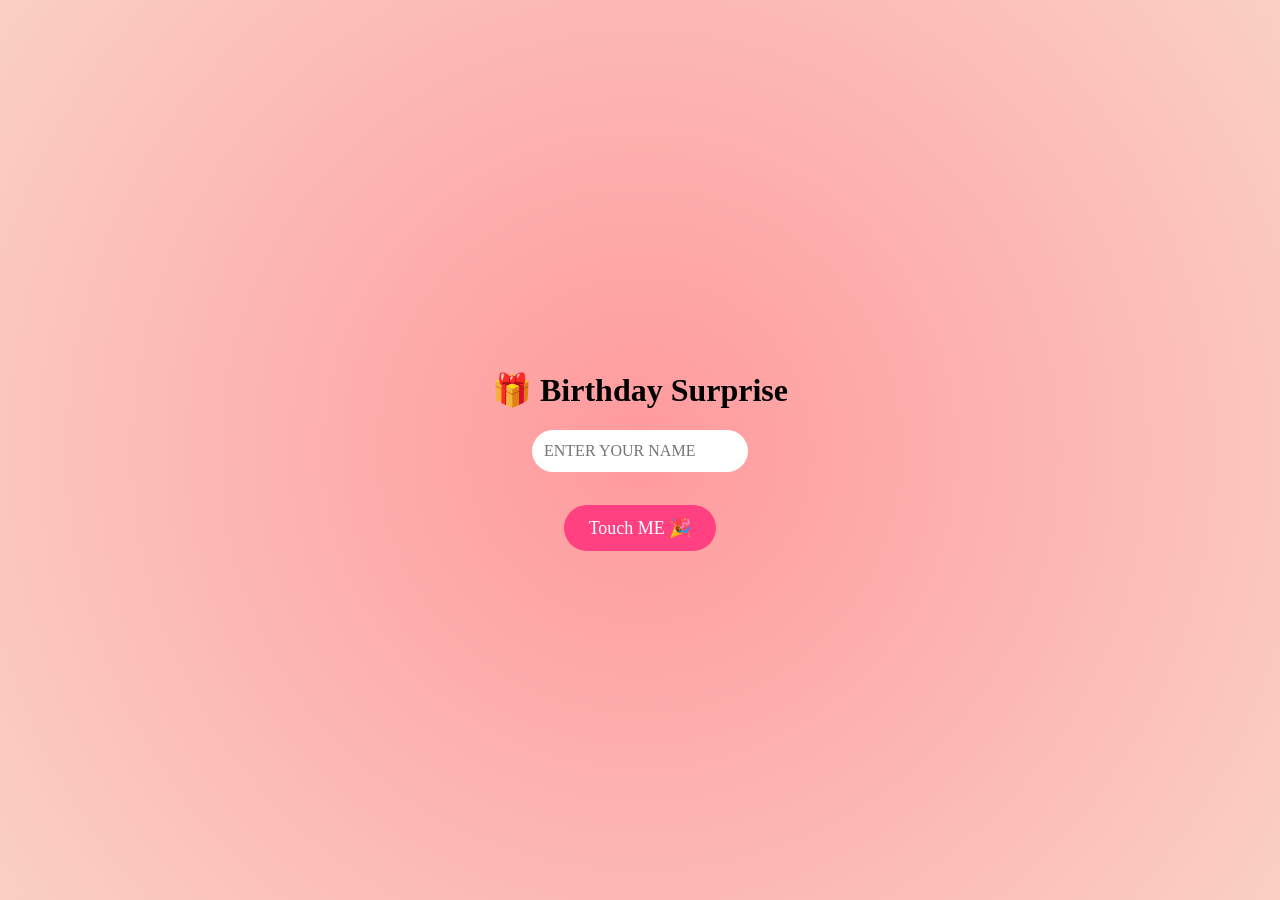
==== index.html @ 634e2b0f "Add files via upload first commit" ====
<!DOCTYPE html>
<html lang="en">
<head>
    <meta charset="UTF-8">
    <meta name="viewport" content="width=device-width, initial-scale=1.0">
    <link rel="stylesheet" href="style.css">
    <title>Birthday</title>
</head>
<body>

<div id="intro" class="screen">
    <h1>🎁 Birthday Surprise</h1>
    <input type="text" id="nameInput" placeholder="ENTER YOUR NAME"><br><br>
    <button onclick="startsuprise()">Touch ME 🎉</button>
</div>

<div id="countdown" class="screen hidden">
    <h1 id="count">3</h1>
</div>

<div id="main" class="hidden">
    <div class="card">
        <div class="card-inner">
            <div class="card-front">🎂 Click Me 🎂</div>

            <div class="card-back">
                <h2 id="wish"></h2>
                <p>May your day be filled with joy 💖</p>

                <div id="cake">
                    <img src="https://i.imgur.com/7yUvePI.png" alt="Cake">
                    <div class="flame" onclick="blowcandle()">🔥</div>
                    <button onclick="togglemusic()">🎵 Music</button>
                </div>
            </div>
        </div>
    </div>
</div>

<audio id="music"
src=""
loop></audio>
<canvas id="fireworks"></canvas>
<script src="script.js"></script>
</body>
</html>
---- style.css ----
*{
    box-sizing: border-box;
    font-family: 'Times New Roman', Times, serif;
}
body{
    margin: 0;
    height: 100vh;
    background: radial-gradient(circle, #ff9a9e, #fad0c4);
    display: flex;
    align-items: center;
    justify-content: center;
    overflow: hidden;
}
.screen{
    text-align: center;
}
.hidden{
    display: none;
}
input {
    padding: 12px;
    border-radius: 50px;
    border: none;
    font-size: 16px;
}
button{
    padding: 12px 25px;
    margin-top: 15px;   
    border-radius: 25px;
    border: none;
    background: #ff4081;
    color: white;
    font-size: 18px;
    cursor: pointer;
}
button:hover{
    transform: scale(1.1)
}
.card{
    width: 300px;
    height: 400px;
    perspective: 1000px;
}
.card-inner{
    width: 100%;
    height: 100%;
    transition: 1.1s;
    transform-style: preserve-3d;
}
.card:hover .card-inner{
    transform: rotateY(180deg);
}
.card-front , .card-back{
    position: absolute;
    width: 100%;
    height: 100%;
    display: flex;
    border-radius: 25px;
    justify-content: center;
    align-items: center;
    backface-visibility: hidden;
    box-shadow: 0 20px 40px rgba(0,0,0,0.3);
}
.card-front{
     background: #ff4081;
    color: white;
    font-size: 24px;
}
.card-back{
      background: white;
    transform: rotateY(180deg);
    flex-direction: column;
    padding: 20px;
}
.cake img {
    width: 150px;
}
.flame {
    font-size: 30px;
    cursor: pointer;
    animation: flicker 0.3s infinite alternate;
}

@keyframes flicker {
    from { transform: scale(1); }
    to { transform: scale(1.2); }
}

#fireworks{
    position: fixed;
    top: 0;
    left: 0;
    width: 100vw;
    height: 100vh;
    z-index: 0;
    pointer-events: none;
}
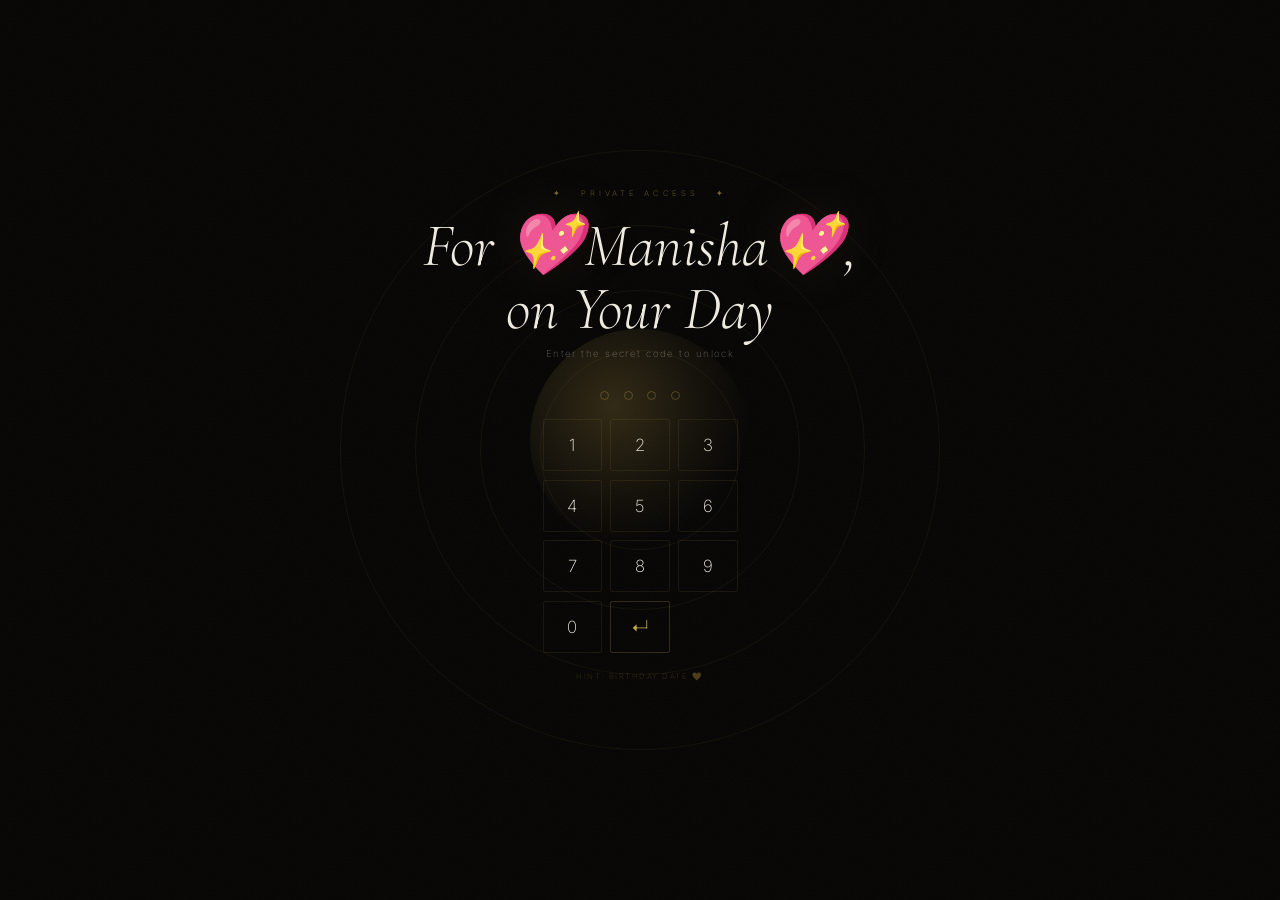
==== commit 366a10dd: "changes done" ====
--- a/index.html
+++ b/index.html
@@ -1,46 +1,1262 @@
-<!DOCTYPE html>
-<html lang="en">
-<head>
-    <meta charset="UTF-8">
-    <meta name="viewport" content="width=device-width, initial-scale=1.0">
-    <link rel="stylesheet" href="style.css">
-    <title>Birthday</title>
-</head>
-<body>
-
-<div id="intro" class="screen">
-    <h1>🎁 Birthday Surprise</h1>
-    <input type="text" id="nameInput" placeholder="ENTER YOUR NAME"><br><br>
-    <button onclick="startsuprise()">Touch ME 🎉</button>
-</div>
-
-<div id="countdown" class="screen hidden">
-    <h1 id="count">3</h1>
-</div>
-
-<div id="main" class="hidden">
-    <div class="card">
-        <div class="card-inner">
-            <div class="card-front">🎂 Click Me 🎂</div>
-
-            <div class="card-back">
-                <h2 id="wish"></h2>
-                <p>May your day be filled with joy 💖</p>
-
-                <div id="cake">
-                    <img src="https://i.imgur.com/7yUvePI.png" alt="Cake">
-                    <div class="flame" onclick="blowcandle()">🔥</div>
-                    <button onclick="togglemusic()">🎵 Music</button>
-                </div>
-            </div>
-        </div>
-    </div>
-</div>
-
-<audio id="music"
-src=""
-loop></audio>
-<canvas id="fireworks"></canvas>
-<script src="script.js"></script>
-</body>
-</html>
+<!DOCTYPE html>
+<html lang="en">
+<head>
+<meta charset="UTF-8"/>
+<meta name="viewport" content="width=device-width,initial-scale=1.0,maximum-scale=1.0,user-scalable=no"/>
+<title>For 💖Manisha💖 💛</title>
+<link href="https://fonts.googleapis.com/css2?family=Cormorant+Garamond:ital,wght@0,300;0,400;1,300;1,400&family=Inter:wght@100;200;300;400&display=swap" rel="stylesheet"/>
+<style>
+*{margin:0;padding:0;box-sizing:border-box;-webkit-tap-highlight-color:transparent;}
+:root{
+  --bg:#06050400;
+  --g:#c8a84b;
+  --gl:#e6d09a;
+  --w:#f0ebe0;
+  --dim:rgba(240,235,224,0.38);
+  --ease:cubic-bezier(0.76,0,0.24,1);
+}
+html,body{width:100%;height:100%;overflow:hidden;background:#06050400;}
+body{
+  background:radial-gradient(ellipse at 50% 0%,#1a1205 0%,#050403 60%);
+  color:var(--w);font-family:'Inter',sans-serif;font-weight:200;
+  -webkit-font-smoothing:antialiased;
+}
+
+/* GRAIN */
+#grain{position:fixed;inset:0;z-index:9000;pointer-events:none;opacity:0.04;
+  background-image:url("data:image/svg+xml,%3Csvg xmlns='http://www.w3.org/2000/svg' width='200' height='200'%3E%3Cfilter id='n'%3E%3CfeTurbulence type='fractalNoise' baseFrequency='0.85' numOctaves='4'/%3E%3C/filter%3E%3Crect width='200' height='200' filter='url(%23n)'/%3E%3C/svg%3E");
+  animation:gr .5s steps(2) infinite;}
+@keyframes gr{0%{transform:translate(0,0)}50%{transform:translate(-2px,2px)}100%{transform:translate(2px,-2px)}}
+
+/* WIPE TRANSITION */
+#wipe{
+  position:fixed;inset:0;z-index:8000;background:#050403;pointer-events:none;
+  clip-path:polygon(0 100%,100% 100%,100% 100%,0 100%);
+  transition:clip-path .6s var(--ease);
+}
+#wipe.in{clip-path:polygon(0 0,100% 0,100% 100%,0 100%);}
+#wipe.out{clip-path:polygon(0 0,100% 0,100% 0%,0 0%);transition:clip-path .55s .05s var(--ease);}
+
+/* PASSWORD GATE */
+#gate{
+  position:fixed;inset:0;z-index:7000;
+  display:flex;flex-direction:column;align-items:center;justify-content:center;
+  background:#050403;overflow:hidden;
+  transition:opacity .9s var(--ease);
+}
+#gate.exit{opacity:0;transform:scale(1.04);pointer-events:none;transition:opacity .9s var(--ease),transform .9s var(--ease);}
+
+/* Gate rings */
+.grings{position:absolute;inset:0;pointer-events:none;}
+.gr-r{
+  position:absolute;border-radius:50%;
+  border:1px solid rgba(200,168,75,0.07);
+  top:50%;left:50%;transform:translate(-50%,-50%);
+  animation:grPulse 6s ease-in-out infinite;
+}
+.gr-r:nth-child(1){width:200px;height:200px;animation-delay:0s;}
+.gr-r:nth-child(2){width:320px;height:320px;animation-delay:1.2s;}
+.gr-r:nth-child(3){width:450px;height:450px;animation-delay:2.4s;}
+.gr-r:nth-child(4){width:600px;height:600px;animation-delay:3.6s;}
+@keyframes grPulse{0%,100%{opacity:0.04;}50%{opacity:0.15;}}
+
+/* Gate orb */
+.gorb{
+  position:absolute;width:220px;height:220px;border-radius:50%;
+  background:radial-gradient(circle at 38% 35%,rgba(200,168,75,0.22) 0%,rgba(200,168,75,0.05) 50%,transparent 70%);
+  top:50%;left:50%;transform:translate(-50%,-55%);
+  animation:orbFloat 5s ease-in-out infinite;
+}
+@keyframes orbFloat{0%,100%{transform:translate(-50%,-55%);}50%{transform:translate(-50%,-50%);}}
+
+.gate-content{position:relative;z-index:1;display:flex;flex-direction:column;align-items:center;gap:0;padding:0 2rem;}
+.g-eyebrow{font-size:0.48rem;letter-spacing:0.5em;text-transform:uppercase;color:var(--g);opacity:0.6;margin-bottom:1rem;}
+.g-title{
+  font-family:'Cormorant Garamond',serif;
+  font-size:clamp(2.2rem,11vw,3.8rem);font-weight:300;font-style:italic;
+  text-align:center;line-height:1.05;margin-bottom:0.4rem;
+  text-shadow:0 0 60px rgba(200,168,75,0.1);
+}
+.g-sub{font-size:0.6rem;letter-spacing:0.15em;color:var(--dim);margin-bottom:2rem;text-align:center;}
+
+/* PIN */
+.pin-ui{display:flex;flex-direction:column;align-items:center;gap:1.2rem;}
+.pdots{display:flex;gap:0.9rem;}
+.pd{width:9px;height:9px;border-radius:50%;border:1px solid rgba(200,168,75,0.3);background:transparent;transition:all .3s;}
+.pd.f{background:var(--g);transform:scale(1.3);box-shadow:0 0 8px rgba(200,168,75,0.45);}
+.pad{display:grid;grid-template-columns:repeat(3,1fr);gap:0.55rem;width:195px;}
+.pk{
+  height:52px;border:1px solid rgba(200,168,75,0.1);background:transparent;
+  color:var(--w);font-family:'Inter',sans-serif;font-size:1.05rem;font-weight:200;
+  cursor:pointer;transition:all .22s;position:relative;overflow:hidden;border-radius:2px;
+  -webkit-tap-highlight-color:transparent;
+}
+.pk::after{content:'';position:absolute;inset:0;background:rgba(200,168,75,0.06);opacity:0;transition:opacity .22s;}
+.pk:active::after{opacity:1;}
+.pk:active{transform:scale(0.93);border-color:rgba(200,168,75,0.3);}
+.pk.sp{font-size:0.52rem;letter-spacing:0.1em;color:var(--dim);}
+.pk.en{color:var(--g);border-color:rgba(200,168,75,0.22);font-size:1.2rem;}
+.p-hint{font-size:0.48rem;letter-spacing:0.2em;color:rgba(200,168,75,0.28);text-transform:uppercase;}
+.p-err{font-size:0.58rem;color:#e07070;letter-spacing:0.06em;opacity:0;transition:opacity .3s;min-height:1em;}
+.p-err.on{opacity:1;}
+@keyframes shakeDots{0%,100%{transform:translateX(0);}20%,60%{transform:translateX(-6px);}40%,80%{transform:translateX(6px);}}
+.pdots.shake{animation:shakeDots .45s;}
+
+/* MAIN SITE */
+#site{
+  position:fixed;inset:0;opacity:0;pointer-events:none;
+  transition:opacity 1.2s .3s var(--ease);
+}
+#site.show{opacity:1;pointer-events:all;}
+
+/* TOP NAV */
+#tnav{
+  position:fixed;top:0;left:0;right:0;z-index:500;
+  display:flex;justify-content:space-between;align-items:center;
+  padding:1rem 1.4rem;
+  background:linear-gradient(to bottom,rgba(5,4,3,0.95),transparent);
+}
+.tlogo{font-family:'Cormorant Garamond',serif;font-size:0.95rem;font-style:italic;color:var(--g);letter-spacing:0.06em;}
+.tmenu{display:flex;gap:1.2rem;}
+.tmenu button{
+  background:none;border:none;color:rgba(240,235,224,0.35);
+  font-family:'Inter',sans-serif;font-size:0.48rem;
+  letter-spacing:0.2em;text-transform:uppercase;cursor:pointer;
+  transition:color .3s;padding:0.2rem 0;
+  -webkit-tap-highlight-color:transparent;
+}
+.tmenu button.on{color:var(--g);}
+
+/* BOTTOM NAV dots */
+#bnav{
+  position:fixed;bottom:1.4rem;left:50%;transform:translateX(-50%);
+  display:flex;gap:0.5rem;z-index:500;
+  background:rgba(5,4,3,0.5);padding:0.5rem 0.8rem;border-radius:20px;
+  border:1px solid rgba(200,168,75,0.1);backdrop-filter:blur(8px);
+}
+.bd{width:6px;height:6px;border-radius:50%;background:rgba(200,168,75,0.2);transition:all .4s;cursor:pointer;}
+.bd.on{background:var(--g);transform:scale(1.4);}
+
+/* REEL */
+#reel{position:fixed;inset:0;transition:transform 1.05s var(--ease);will-change:transform;}
+.pg{position:absolute;left:0;right:0;height:100vh;display:flex;flex-direction:column;align-items:center;justify-content:center;overflow:hidden;}
+
+/* REVEAL SYSTEM */
+.up{opacity:0;transform:translateY(35px);transition:opacity .85s var(--ease),transform .85s var(--ease);}
+.up.d1{transition-delay:.08s;}.up.d2{transition-delay:.18s;}.up.d3{transition-delay:.3s;}
+.up.d4{transition-delay:.44s;}.up.d5{transition-delay:.58s;}
+.pg.alive .up{opacity:1;transform:translateY(0);}
+.sc{opacity:0;transform:scale(0.94);transition:opacity .9s var(--ease),transform .9s var(--ease);}
+.pg.alive .sc{opacity:1;transform:scale(1);}
+.lg{width:0;height:1px;background:linear-gradient(to right,transparent,var(--g),transparent);transition:width 1s .35s var(--ease);}
+.pg.alive .lg{width:55px;}
+
+/* shared labels */
+.slb{font-size:0.46rem;letter-spacing:0.44em;text-transform:uppercase;color:var(--g);opacity:0.55;margin-bottom:0.5rem;text-align:center;}
+.stl{font-family:'Cormorant Garamond',serif;font-size:clamp(1.8rem,7vw,2.6rem);font-weight:300;font-style:italic;text-align:center;margin-bottom:0.6rem;}
+
+/* PAGE COUNTER */
+#pctr{position:fixed;bottom:3.5rem;right:1.2rem;font-family:'Cormorant Garamond',serif;font-size:0.75rem;font-style:italic;color:rgba(200,168,75,0.25);z-index:500;}
+
+/* ═══════ PAGE 0 — HERO ═══════ */
+#pg0{
+  background:transparent;
+  text-align:center;padding:5rem 1.5rem 5rem;
+}
+/* Spinning rings on hero */
+.hrings{position:absolute;inset:0;pointer-events:none;}
+.hr{position:absolute;border-radius:50%;border:1px solid rgba(200,168,75,0.06);top:50%;left:50%;transform:translate(-50%,-50%);animation:hrSpin linear infinite;}
+.hr:nth-child(1){width:55vw;height:55vw;animation-duration:20s;}
+.hr:nth-child(2){width:80vw;height:80vw;animation-duration:32s;animation-direction:reverse;}
+.hr:nth-child(3){width:108vw;height:108vw;animation-duration:45s;}
+.hr:nth-child(4){width:140vw;height:140vw;animation-duration:60s;animation-direction:reverse;}
+@keyframes hrSpin{from{transform:translate(-50%,-50%) rotate(0deg);}to{transform:translate(-50%,-50%) rotate(360deg);}}
+
+/* floating gold sparks */
+.sp{position:absolute;border-radius:50%;background:var(--g);pointer-events:none;opacity:0;animation:spF linear infinite;}
+@keyframes spF{0%{opacity:0;transform:translate(0,0) scale(0);}10%{opacity:.7;}85%{opacity:.25;}100%{opacity:0;transform:translate(var(--tx),calc(-55vh)) scale(.2);}}
+
+.h-eye{font-size:0.48rem;letter-spacing:0.52em;text-transform:uppercase;color:var(--g);opacity:0.6;position:relative;z-index:1;}
+.h-main{
+  font-family:'Cormorant Garamond',serif;
+  font-size:clamp(3.5rem,16vw,6rem);
+  font-weight:300;font-style:italic;color:var(--w);
+  line-height:0.95;position:relative;z-index:1;
+  text-shadow:0 0 100px rgba(200,168,75,0.12);
+  letter-spacing:-0.01em;
+}
+.h-main em{color:var(--g);}
+.h-yr{font-size:0.62rem;font-weight:100;letter-spacing:0.4em;color:var(--dim);margin-top:0.5rem;position:relative;z-index:1;}
+.h-div{margin:1.2rem auto;position:relative;z-index:1;}
+.h-desc{max-width:300px;font-size:0.76rem;line-height:2;color:rgba(240,235,224,0.45);position:relative;z-index:1;}
+.h-cta{
+  margin-top:1.8rem;display:inline-flex;align-items:center;gap:0.7rem;
+  border:1px solid rgba(200,168,75,0.35);padding:0.75rem 1.8rem;
+  font-size:0.5rem;letter-spacing:0.26em;text-transform:uppercase;
+  color:var(--g);cursor:pointer;background:transparent;font-family:'Inter',sans-serif;
+  transition:all .4s;position:relative;z-index:1;overflow:hidden;border-radius:1px;
+}
+.h-cta::before{content:'';position:absolute;inset:0;background:var(--g);transform:translateX(-101%);transition:transform .4s var(--ease);z-index:0;}
+.h-cta:active::before{transform:translateX(0);}
+.h-cta:active{color:#050403;}
+.h-cta span,.h-cta .arr{position:relative;z-index:1;}
+/* Scroll cue */
+.scue{position:absolute;bottom:4.5rem;left:50%;transform:translateX(-50%);display:flex;flex-direction:column;align-items:center;gap:.3rem;opacity:0;animation:fIn 1s 2.5s forwards;}
+@keyframes fIn{to{opacity:1;}}
+.sl{width:1px;height:42px;overflow:hidden;position:relative;}
+.sl::after{content:'';position:absolute;inset:0;background:linear-gradient(to bottom,transparent,var(--g),transparent);animation:sd 1.8s ease-in-out infinite;}
+@keyframes sd{0%{transform:translateY(-100%);}100%{transform:translateY(100%);}}
+.st{font-size:0.42rem;letter-spacing:0.26em;text-transform:uppercase;color:rgba(200,168,75,0.35);}
+
+/* ═══════ PAGE 1 — GALLERY ═══════ */
+#pg1{padding:5rem 1rem 5rem;background:radial-gradient(ellipse at 50% 100%,#120d06 0%,#060403 70%);}
+.gal-wrap{width:100%;}
+
+/* CINEMATIC PHOTO STRIP */
+.film-strip{
+  position:relative;overflow:hidden;width:100%;height:220px;margin-bottom:.8rem;
+}
+.film-track{
+  display:flex;gap:8px;height:100%;
+  animation:filmSlide 18s linear infinite;
+  width:max-content;
+}
+.film-track:hover{animation-play-state:paused;}
+@keyframes filmSlide{0%{transform:translateX(0);}100%{transform:translateX(-50%);}};
+
+.fphoto{
+  flex-shrink:0;width:150px;height:100%;position:relative;overflow:hidden;
+  border:1px solid rgba(200,168,75,0.12);
+  background:linear-gradient(135deg,#1a1209,#241a0c);
+}
+.fphoto-inner{width:100%;height:100%;display:flex;flex-direction:column;align-items:center;justify-content:center;gap:0.4rem;}
+.fpi{font-size:1.4rem;opacity:0.15;}
+.fpl{font-size:0.38rem;letter-spacing:0.2em;text-transform:uppercase;color:var(--gl);opacity:0.18;}
+.fphoto img{width:100%;height:100%;object-fit:cover;position:absolute;inset:0;}
+
+/* shimmer on photos */
+.fphoto::before{
+  content:'';position:absolute;inset:0;
+  background:linear-gradient(105deg,transparent 40%,rgba(200,168,75,0.08) 50%,transparent 60%);
+  animation:shimmer 3s ease-in-out infinite;z-index:1;pointer-events:none;
+}
+@keyframes shimmer{0%,100%{opacity:0;transform:translateX(-100%);}50%{opacity:1;transform:translateX(100%);}}
+
+/* Golden frame photos grid */
+.gal-grid{display:grid;grid-template-columns:repeat(3,1fr);gap:5px;}
+.gc{position:relative;overflow:hidden;aspect-ratio:1;
+  background:linear-gradient(135deg,#161008,#201708);
+  border:1px solid rgba(200,168,75,0.1);
+}
+.gc::after{
+  content:'';position:absolute;inset:0;
+  background:linear-gradient(135deg,rgba(200,168,75,0.05),transparent,rgba(200,168,75,0.05));
+  animation:gcGlow 4s ease-in-out infinite;
+}
+@keyframes gcGlow{0%,100%{opacity:0;}50%{opacity:1;}}
+.gc-in{width:100%;height:100%;display:flex;flex-direction:column;align-items:center;justify-content:center;gap:.3rem;transition:transform .6s var(--ease);}
+.gc:active .gc-in{transform:scale(1.06);}
+.gc img{width:100%;height:100%;object-fit:cover;position:absolute;inset:0;transition:transform .6s var(--ease);}
+.gc:active img{transform:scale(1.07);}
+.gc-ico{font-size:1.2rem;opacity:0.15;}
+.gc-lb{font-size:0.36rem;letter-spacing:.2em;text-transform:uppercase;color:var(--gl);opacity:.18;}
+/* featured slot */
+.gc:first-child{grid-column:span 2;aspect-ratio:2/1;}
+/* corner accents */
+.gc::before{
+  content:'';position:absolute;inset:0;pointer-events:none;z-index:2;
+  background:
+    linear-gradient(to right,rgba(200,168,75,0.35) 1px,transparent 1px) 0 0/10px 10px no-repeat,
+    linear-gradient(to bottom,rgba(200,168,75,0.35) 1px,transparent 1px) 0 0/10px 10px no-repeat,
+    linear-gradient(to left,rgba(200,168,75,0.35) 1px,transparent 1px) 100% 100%/10px 10px no-repeat,
+    linear-gradient(to top,rgba(200,168,75,0.35) 1px,transparent 1px) 100% 100%/10px 10px no-repeat;
+}
+
+/* photo lightbox */
+#lb{position:fixed;inset:0;z-index:6500;background:rgba(5,4,3,0.96);display:none;
+  align-items:center;justify-content:center;flex-direction:column;gap:1rem;
+  animation:lbIn .4s ease;}
+@keyframes lbIn{from{opacity:0;}to{opacity:1;}}
+#lb.open{display:flex;}
+#lb-img{max-width:90vw;max-height:70vh;object-fit:contain;border:1px solid rgba(200,168,75,0.2);}
+#lb-close{position:absolute;top:1.2rem;right:1.5rem;font-size:1.5rem;color:var(--g);cursor:pointer;background:none;border:none;}
+
+/* ═══════ PAGE 2 — VIDEO ═══════ */
+#pg2{padding:5rem 1.2rem 5rem;background:radial-gradient(ellipse at 50% 40%,#1c1208 0%,#060403 65%);}
+.v-wrap{width:100%;}
+.v-frame{border:1px solid rgba(200,168,75,0.15);position:relative;overflow:hidden;}
+
+/* animated border on video */
+.v-frame::before,.v-frame::after{
+  content:'';position:absolute;z-index:2;pointer-events:none;
+}
+.v-frame::before{
+  top:0;left:0;right:0;bottom:0;
+  background:linear-gradient(90deg,transparent,rgba(200,168,75,0.08),transparent);
+  animation:vScan 3s ease-in-out infinite;
+}
+@keyframes vScan{0%,100%{transform:translateX(-100%);}50%{transform:translateX(100%);}}
+
+/* headphone gate */
+#hpg{
+  aspect-ratio:16/9;display:flex;flex-direction:column;
+  align-items:center;justify-content:center;gap:.75rem;
+  background:linear-gradient(135deg,#110e08,#181508);
+  padding:1.5rem;text-align:center;
+}
+.hp-ico{font-size:2.5rem;animation:hpSwing 2.5s ease-in-out infinite;}
+@keyframes hpSwing{0%,100%{transform:rotate(-10deg) scale(1);}50%{transform:rotate(10deg) scale(1.1);}}
+.hp-t{font-family:'Cormorant Garamond',serif;font-size:1.25rem;font-style:italic;color:var(--gl);}
+.hp-s{font-size:0.58rem;letter-spacing:.07em;line-height:1.85;color:rgba(240,235,224,0.3);max-width:240px;}
+.hp-btn{
+  padding:.6rem 1.6rem;border:1px solid var(--g);background:transparent;
+  color:var(--g);font-family:'Inter',sans-serif;
+  font-size:.5rem;letter-spacing:.22em;text-transform:uppercase;
+  cursor:pointer;transition:all .35s;position:relative;overflow:hidden;
+}
+.hp-btn::before{content:'';position:absolute;inset:0;background:var(--g);transform:translateX(-101%);transition:transform .35s var(--ease);z-index:0;}
+.hp-btn:active::before{transform:translateX(0);}
+.hp-btn:active{color:#050403;}
+.hp-btn span{position:relative;z-index:1;}
+#hpst{font-size:.52rem;letter-spacing:.1em;min-height:1.1em;transition:color .4s;}
+#hpst.ok{color:#82d082;}#hpst.fail{color:#e07070;}#hpst.chk{color:rgba(200,168,75,.5);}
+
+/* video player */
+#vara{aspect-ratio:16/9;display:none;flex-direction:column;align-items:center;justify-content:center;gap:.85rem;background:linear-gradient(135deg,#110e08,#181508);}
+.porb{
+  width:68px;height:68px;border-radius:50%;
+  border:1px solid rgba(200,168,75,.45);
+  display:flex;align-items:center;justify-content:center;
+  cursor:pointer;background:rgba(200,168,75,.06);
+  position:relative;transition:all .4s;
+}
+.porb::before,.porb::after{content:'';position:absolute;inset:0;border-radius:50%;border:1px solid rgba(200,168,75,.2);}
+.porb::before{animation:pr1 2s ease-out infinite;}
+.porb::after{animation:pr2 2s ease-out infinite .6s;}
+@keyframes pr1{0%{transform:scale(1);opacity:.6;}100%{transform:scale(1.7);opacity:0;}}
+@keyframes pr2{0%{transform:scale(1);opacity:.4;}100%{transform:scale(2.2);opacity:0;}}
+.porb:active{background:rgba(200,168,75,.18);transform:scale(1.08);}
+.porb svg{fill:var(--g);margin-left:4px;}
+.v-note{font-size:.46rem;letter-spacing:.2em;text-transform:uppercase;color:rgba(200,168,75,.28);}
+#vreal{width:100%;aspect-ratio:16/9;display:none;border:none;background:#000;}
+.vcap{padding:.9rem;text-align:center;font-family:'Cormorant Garamond',serif;font-size:.88rem;color:var(--gl);opacity:.4;font-style:italic;}
+
+
+
+/* ═══════ PAGE 3 — PHOTOS FULL ═══════ */
+#pg3{padding:5rem 1rem 5rem;background:radial-gradient(ellipse at 50% 50%,#0e0a04 0%,#050403 70%);}
+
+/* PARALLAX FLOATING PHOTOS */
+.float-photos{position:relative;width:100%;height:260px;overflow:hidden;}
+.fp{
+  position:absolute;
+  background:linear-gradient(135deg,#1a1209,#221809);
+  border:1px solid rgba(200,168,75,0.12);
+  overflow:hidden;
+  transition:transform .1s linear;
+}
+.fp img{width:100%;height:100%;object-fit:cover;}
+.fp-ph{width:100%;height:100%;display:flex;align-items:center;justify-content:center;flex-direction:column;gap:.3rem;}
+.fp-ph span{font-size:1.2rem;opacity:.12;}
+.fp-ph p{font-size:.36rem;letter-spacing:.2em;text-transform:uppercase;color:var(--gl);opacity:.15;}
+
+/* 3D tilt cards */
+.photo-3d-grid{display:grid;grid-template-columns:1fr 1fr;gap:8px;margin-top:.8rem;}
+.p3d{
+  aspect-ratio:3/4;position:relative;overflow:hidden;
+  border:1px solid rgba(200,168,75,0.12);
+  background:linear-gradient(135deg,#1a1209,#221809);
+  transform-style:preserve-3d;transition:transform .15s ease;
+  cursor:pointer;
+}
+.p3d-in{width:100%;height:100%;display:flex;align-items:center;justify-content:center;flex-direction:column;gap:.3rem;}
+.p3d-ico{font-size:1.4rem;opacity:.14;}
+.p3d-lb{font-size:.36rem;letter-spacing:.2em;text-transform:uppercase;color:var(--gl);opacity:.15;}
+.p3d img{width:100%;height:100%;object-fit:cover;position:absolute;inset:0;}
+/* shimmer */
+.p3d::after{content:'';position:absolute;inset:0;background:linear-gradient(110deg,transparent 40%,rgba(200,168,75,0.1) 50%,transparent 60%);transform:translateX(-100%);transition:transform 0s;}
+.p3d:active::after{transform:translateX(100%);transition:transform .6s ease;}
+/* golden corner pins */
+.p3d::before{
+  content:'';position:absolute;inset:0;z-index:2;pointer-events:none;
+  background:
+    linear-gradient(to right,rgba(200,168,75,.4) 1px,transparent 1px) 0 0/8px 8px no-repeat,
+    linear-gradient(to bottom,rgba(200,168,75,.4) 1px,transparent 1px) 0 0/8px 8px no-repeat,
+    linear-gradient(to left,rgba(200,168,75,.4) 1px,transparent 1px) 100% 100%/8px 8px no-repeat,
+    linear-gradient(to top,rgba(200,168,75,.4) 1px,transparent 1px) 100% 100%/8px 8px no-repeat;
+}
+
+
+/* ═══════ PAGE 4 — MESSAGE ═══════ */
+#pg4{padding:5rem 1.4rem 5rem;background:radial-gradient(ellipse at 30% 50%,#180a12 0%,#050403 65%);}
+.msg-q{
+  font-family:'Cormorant Garamond',serif;
+  font-size:clamp(1.3rem,6.5vw,1.9rem);font-weight:300;font-style:italic;
+  color:var(--w);line-height:1.7;margin-bottom:1.5rem;
+  border-left:1px solid rgba(200,168,75,.3);padding-left:1rem;
+}
+.msg-q em{color:var(--g);}
+.msg-cards{display:flex;flex-direction:column;gap:.65rem;}
+.mc{
+  border:1px solid rgba(200,168,75,0.1);padding:1.1rem 1.2rem;
+  background:rgba(200,168,75,0.02);
+  position:relative;overflow:hidden;
+  transition:border-color .3s;
+}
+/* animated left accent */
+.mc::before{content:'';position:absolute;left:0;top:0;bottom:0;width:2px;background:linear-gradient(to bottom,transparent,var(--g),transparent);animation:mcAccent 3s ease-in-out infinite;}
+@keyframes mcAccent{0%,100%{opacity:.2;}50%{opacity:.8;}}
+.mc:nth-child(2)::before{animation-delay:.8s;}
+.mc:nth-child(3)::before{animation-delay:1.6s;}
+.mc:active{border-color:rgba(200,168,75,.3);}
+.mc-lbl{font-size:.42rem;letter-spacing:.26em;text-transform:uppercase;color:var(--g);opacity:.45;margin-bottom:.45rem;}
+.mc-txt{font-family:'Cormorant Garamond',serif;font-size:.9rem;font-style:italic;line-height:1.85;color:rgba(240,235,224,.66);}
+
+/* ═══════ PAGE 5 — WISHES ═══════ */
+#pg5{padding:5rem 1.2rem 5rem;background:#050403;}
+.w-cards{display:flex;flex-direction:column;gap:1px;background:rgba(200,168,75,.06);margin-bottom:.8rem;}
+.wc{padding:1.2rem;background:#050403;position:relative;transition:background .4s;}
+.wc:active{background:rgba(200,168,75,.02);}
+.wc::before{content:'\201C';position:absolute;top:.5rem;left:.8rem;font-family:'Cormorant Garamond',serif;font-size:3rem;color:var(--g);opacity:.07;line-height:1;}
+.wc-txt{font-family:'Cormorant Garamond',serif;font-size:.88rem;line-height:1.9;color:rgba(240,235,224,.7);font-style:italic;margin-bottom:.6rem;}
+.wc-auth{font-size:.44rem;letter-spacing:.2em;text-transform:uppercase;color:var(--g);opacity:.46;}
+.wf{display:flex;flex-direction:column;gap:.55rem;}
+.wf-row{display:flex;gap:.5rem;}
+.wfi{
+  background:transparent;border:none;border-bottom:1px solid rgba(200,168,75,.18);
+  color:var(--w);font-family:'Inter',sans-serif;font-size:.72rem;font-weight:200;
+  padding:.6rem 0;outline:none;transition:border-color .35s;width:100%;letter-spacing:.04em;
+}
+.wfi::placeholder{color:rgba(200,168,75,.22);font-size:.62rem;letter-spacing:.1em;text-transform:uppercase;}
+.wfi:focus{border-bottom-color:var(--g);}
+.ws{
+  padding:.6rem 1.4rem;border:1px solid rgba(200,168,75,.28);background:transparent;
+  color:var(--g);font-family:'Inter',sans-serif;font-size:.48rem;letter-spacing:.22em;text-transform:uppercase;
+  cursor:pointer;transition:all .35s;position:relative;overflow:hidden;white-space:nowrap;
+  margin-top:.3rem;border-radius:1px;
+}
+.ws::before{content:'';position:absolute;inset:0;background:var(--g);transform:translateX(-101%);transition:transform .35s var(--ease);z-index:0;}
+.ws:active::before{transform:translateX(0);}
+.ws:active{color:#050403;}
+.ws span{position:relative;z-index:1;}
+#lwishes{display:flex;flex-direction:column;gap:0;margin-top:.6rem;}
+.lw{border-bottom:1px solid rgba(200,168,75,.06);padding:.65rem 0;animation:lwIn .5s var(--ease);}
+@keyframes lwIn{from{opacity:0;transform:translateY(-8px);}to{opacity:1;transform:translateY(0);}}
+.lwa{font-size:.42rem;letter-spacing:.16em;text-transform:uppercase;color:var(--g);opacity:.42;margin-bottom:.25rem;}
+.lwt{font-family:'Cormorant Garamond',serif;font-size:.85rem;font-style:italic;color:rgba(240,235,224,.6);line-height:1.7;}
+
+/* ── EARPHONE TOAST ── */
+.etoast{
+  position:fixed;bottom:5rem;left:50%;transform:translate(-50%,10px);
+  background:rgba(10,8,5,0.92);border:1px solid rgba(200,168,75,0.2);
+  padding:.55rem 1.2rem;font-size:.52rem;letter-spacing:.12em;
+  color:var(--gl);border-radius:20px;z-index:5000;
+  opacity:0;transition:opacity .4s,transform .4s;
+  pointer-events:none;white-space:nowrap;
+}
+.etoast.ok{border-color:rgba(130,208,130,0.3);color:#82d082;}
+.etoast.warn{border-color:rgba(224,112,112,0.3);color:#e07070;}
+/* music note float */
+.mnote{
+  position:fixed;pointer-events:none;z-index:4000;
+  font-size:1rem;opacity:0;
+  animation:mnFloat 3s ease-out forwards;
+}
+@keyframes mnFloat{
+  0%{opacity:0;transform:translateY(0) scale(.8);}
+  15%{opacity:.7;}
+  100%{opacity:0;transform:translateY(-80px) scale(1.1);}
+}
+
+/* ── MUSIC VISUALIZER BARS ── */
+.mbar{
+  display:inline-block;width:5px;border-radius:3px;
+  background:linear-gradient(to top,var(--g),var(--gl));
+  animation:mbarDance 0.8s ease-in-out infinite alternate;
+}
+.mbar:nth-child(1){height:12px;animation-delay:0s;}
+.mbar:nth-child(2){height:22px;animation-delay:0.1s;}
+.mbar:nth-child(3){height:30px;animation-delay:0.2s;}
+.mbar:nth-child(4){height:18px;animation-delay:0.3s;}
+.mbar:nth-child(5){height:28px;animation-delay:0.15s;}
+.mbar:nth-child(6){height:14px;animation-delay:0.25s;}
+.mbar:nth-child(7){height:24px;animation-delay:0.05s;}
+.mbar:nth-child(8){height:20px;animation-delay:0.35s;}
+@keyframes mbarDance{
+  from{transform:scaleY(0.35);opacity:0.5;}
+  to{transform:scaleY(1);opacity:1;}
+}
+
+/* ── IMAGE HOVER / CLICK ANIMATIONS ── */
+/* Film strip photos */
+.fphoto{
+  transition:transform .35s cubic-bezier(0.34,1.56,0.64,1), box-shadow .35s ease, filter .35s ease;
+  cursor:pointer;
+}
+.fphoto:hover{
+  transform:scale(1.07) translateY(-5px);
+  box-shadow:0 12px 40px rgba(200,168,75,0.25);
+  filter:brightness(1.08);
+  z-index:10;
+  position:relative;
+}
+.fphoto:active{
+  transform:scale(0.96);
+  box-shadow:0 4px 16px rgba(200,168,75,0.15);
+}
+
+/* Grid gallery cards */
+.gc{
+  transition:transform .4s cubic-bezier(0.34,1.56,0.64,1), box-shadow .4s ease;
+  cursor:pointer;
+}
+.gc:hover{
+  transform:scale(1.06) translateY(-4px) rotate(0.5deg);
+  box-shadow:0 16px 48px rgba(200,168,75,0.22);
+  z-index:10;
+}
+.gc:hover img{transform:scale(1.1);}
+.gc:active{transform:scale(0.96) rotate(-0.5deg);}
+/* ripple on gallery click */
+.gc::after{
+  content:'';position:absolute;inset:0;
+  background:radial-gradient(circle at center,rgba(200,168,75,0.28) 0%,transparent 70%);
+  opacity:0;transition:opacity .4s;pointer-events:none;z-index:3;
+}
+.gc:active::after{opacity:1;transition:opacity 0s;}
+
+/* 3D photo cards hover */
+.p3d:hover{
+  box-shadow:0 20px 60px rgba(200,168,75,0.2);
+  border-color:rgba(200,168,75,0.3);
+}
+.p3d:hover img{filter:brightness(1.08) saturate(1.1);}
+
+/* Floating parallax photos hover */
+.fp{
+  transition:transform .4s cubic-bezier(0.34,1.56,0.64,1), box-shadow .4s ease, filter .4s ease;
+  cursor:pointer;
+}
+.fp:hover{
+  transform:scale(1.06) rotate(0deg) !important;
+  box-shadow:0 18px 50px rgba(200,168,75,0.25);
+  filter:brightness(1.1);
+  z-index:20;
+}
+.fp:active{transform:scale(0.95) !important;}
+/* golden glow pulse on hover */
+.fp::after{
+  content:'';position:absolute;inset:-3px;
+  border:1px solid rgba(200,168,75,0);
+  transition:border-color .35s, box-shadow .35s;
+  pointer-events:none;
+}
+.fp:hover::after{
+  border-color:rgba(200,168,75,0.4);
+  box-shadow:0 0 20px rgba(200,168,75,0.15);
+}
+
+/* Wish cards hover */
+.wc{
+  transition:transform .3s ease, background .3s ease, box-shadow .3s ease;
+  cursor:default;
+}
+.wc:hover{
+  transform:translateX(6px);
+  background:rgba(200,168,75,0.04);
+  box-shadow:inset 3px 0 0 rgba(200,168,75,0.35);
+}
+
+/* Message cards hover */
+.mc{
+  transition:transform .35s cubic-bezier(0.34,1.56,0.64,1), border-color .35s ease, box-shadow .35s ease;
+}
+.mc:hover{
+  transform:translateY(-4px) scale(1.02);
+  border-color:rgba(200,168,75,0.3);
+  box-shadow:0 10px 32px rgba(200,168,75,0.1);
+}
+
+</style>
+</head>
+<body>
+
+<div id="grain"></div>
+<div id="wipe"></div>
+
+<!-- ═══ PASSWORD GATE ═══ -->
+<div id="gate">
+  <div class="grings">
+    <div class="gr-r"></div><div class="gr-r"></div>
+    <div class="gr-r"></div><div class="gr-r"></div>
+  </div>
+  <div class="gorb"></div>
+  <div class="gate-content">
+    <p class="g-eyebrow">✦ &nbsp; Private Access &nbsp; ✦</p>
+    <h1 class="g-title">For 💖Manisha💖,<br/>on Your Day</h1>
+    <p class="g-sub">Enter the secret code to unlock</p>
+    <div class="pin-ui">
+      <div class="pdots" id="pdots">
+        <div class="pd" id="pd0"></div>
+        <div class="pd" id="pd1"></div>
+        <div class="pd" id="pd2"></div>
+        <div class="pd" id="pd3"></div>
+      </div>
+      <div class="pad">
+        <button class="pk" onclick="kp('1')">1</button>
+        <button class="pk" onclick="kp('2')">2</button>
+        <button class="pk" onclick="kp('3')">3</button>
+        <button class="pk" onclick="kp('4')">4</button>
+        <button class="pk" onclick="kp('5')">5</button>
+        <button class="pk" onclick="kp('6')">6</button>
+        <button class="pk" onclick="kp('7')">7</button>
+        <button class="pk" onclick="kp('8')">8</button>
+        <button class="pk" onclick="kp('9')">9</button>
+        <button class="pk sp" onclick="kclr()">CLR</button>
+        <button class="pk" onclick="kp('0')">0</button>
+        <button class="pk en" onclick="ksub()">↵</button>
+      </div>
+      <p class="p-hint">Hint: birthday date 💛</p>
+      <p class="p-err" id="perr">Wrong code — try again</p>
+    </div>
+  </div>
+</div>
+
+<!-- ═══ MAIN SITE ═══ -->
+<div id="site">
+
+  <nav id="tnav">
+    <div class="tlogo">For 💖Manisha💖 ✦</div>
+    <div class="tmenu">
+      <button onclick="go(0)" class="on">Home</button>
+      <button onclick="go(1)">Gallery</button>
+      <button onclick="go(2)">Video</button>
+      <button onclick="go(3)">Photos</button>
+      <button onclick="go(4)">Message</button>
+      <button onclick="go(5)">Wishes</button>
+    </div>
+  </nav>
+
+  <div id="bnav">
+    <div class="bd on" onclick="go(0)"></div>
+    <div class="bd" onclick="go(1)"></div>
+    <div class="bd" onclick="go(2)"></div>
+    <div class="bd" onclick="go(3)"></div>
+    <div class="bd" onclick="go(4)"></div>
+    <div class="bd" onclick="go(5)"></div>
+  </div>
+
+  <div id="pctr">01 / 06</div>
+
+  <div id="reel">
+
+    <!-- PAGE 0: HERO -->
+    <div class="pg alive" id="pg0" style="top:0">
+      <div class="hrings"><div class="hr"></div><div class="hr"></div><div class="hr"></div><div class="hr"></div></div>
+      <div id="spwrap" style="position:absolute;inset:0;pointer-events:none;overflow:hidden;"></div>
+      <p class="h-eye up d1">✦ &nbsp; A Very Special Day &nbsp; ✦</p>
+      <h1 class="h-main up d2">Happy<br/><em>Birthday</em></h1>
+      <p class="h-name up d3" style="font-family:'Cormorant Garamond',serif;font-size:clamp(2rem,10vw,3.2rem);font-weight:300;font-style:italic;color:var(--g);letter-spacing:0.08em;line-height:1;margin-bottom:0.2rem;text-shadow:0 0 40px rgba(200,168,75,0.35);">💖Manisha💖</p>
+      <p class="h-yr up d3">Made just for you · 2025</p>
+      <div class="lg h-div up d3"></div>
+      <p class="h-desc up d4">Some people change everything — quietly, beautifully, without even trying. 🌸</p>
+      <button class="h-cta up d5" onclick="go(1)"><span>Open Your Gift</span><span class="arr"> →</span></button>
+      <div class="scue"><span class="st">Scroll</span><div class="sl"></div></div>
+    </div>
+
+    <!-- PAGE 1: GALLERY (animated film strip) -->
+    <div class="pg" id="pg1" style="top:100vh;padding:5rem 0 5rem;">
+      <p class="slb up d1">✦ Memories ✦</p>
+      <h2 class="stl up d2">Our Moments</h2>
+      <div class="lg up d2" style="margin-bottom:1.2rem;"></div>
+
+      <!-- Cinematic film strip -->
+      <div class="film-strip sc">
+        <div class="film-track" id="ft1">
+          <div class="fphoto"><div class="fphoto-inner"><span class="fpi">🖼</span><span class="fpl">Photo 1</span></div></div>
+          <div class="fphoto"><div class="fphoto-inner"><span class="fpi">📷</span><span class="fpl">Photo 2</span></div></div>
+          <div class="fphoto"><div class="fphoto-inner"><span class="fpi">📷</span><span class="fpl">Photo 3</span></div></div>
+          <div class="fphoto"><div class="fphoto-inner"><span class="fpi">🌸</span><span class="fpl">Photo 4</span></div></div>
+          <div class="fphoto"><div class="fphoto-inner"><span class="fpi">✨</span><span class="fpl">Photo 5</span></div></div>
+          <div class="fphoto"><div class="fphoto-inner"><span class="fpi">💛</span><span class="fpl">Photo 6</span></div></div>
+          <!-- duplicated for seamless loop -->
+          <div class="fphoto"><div class="fphoto-inner"><span class="fpi">🖼</span><span class="fpl">Photo 1</span></div></div>
+          <div class="fphoto"><div class="fphoto-inner"><span class="fpi">📷</span><span class="fpl">Photo 2</span></div></div>
+          <div class="fphoto"><div class="fphoto-inner"><span class="fpi">📷</span><span class="fpl">Photo 3</span></div></div>
+          <div class="fphoto"><div class="fphoto-inner"><span class="fpi">🌸</span><span class="fpl">Photo 4</span></div></div>
+          <div class="fphoto"><div class="fphoto-inner"><span class="fpi">✨</span><span class="fpl">Photo 5</span></div></div>
+          <div class="fphoto"><div class="fphoto-inner"><span class="fpi">💛</span><span class="fpl">Photo 6</span></div></div>
+        </div>
+      </div>
+
+      <!-- Grid gallery -->
+      <div style="padding:0 1rem;width:100%;" class="up d3">
+        <div class="gal-grid" id="gg">
+          <div class="gc" id="gc0" onclick="openLB(this)"><div class="gc-in"><span class="gc-ico"><img src="./images/1.jpeg" alt="💖Manisha💖"></span><span class="gc-lb">💖Manisha✨</span></div></div>
+          <div class="gc" id="gc1" onclick="openLB(this)"><div class="gc-in"><span class="gc-ico"><img src="./images/2.jpeg" alt="💖Manisha💖"></span><span class="gc-lb">💖Manisha✨</span></div></div>
+          <div class="gc" id="gc2" onclick="openLB(this)"><div class="gc-in"><span class="gc-ico"><img src="./images/3.jpeg" alt="💖Manisha💖"></span><span class="gc-lb">💖Manisha✨</span></div></div>
+          <div class="gc" id="gc3" onclick="openLB(this)"><div class="gc-in"><span class="gc-ico"><img src="./images/4.jpeg" alt="💖Manisha💖"></span><span class="gc-lb">💖Manisha✨</span></div></div>
+          <div class="gc" id="gc3" onclick="openLB(this)"><div class="gc-in"><span class="gc-ico"><img src="./images/9.jpeg" alt="💖Manisha💖"></span><span class="gc-lb">💖Manisha✨</span></div></div>
+        </div>
+      </div>
+    </div>
+
+    <!-- PAGE 2: VIDEO + MUSIC -->
+    <div class="pg" id="pg2" style="top:200vh">
+      <p class="slb up d1">✦ A Message ✦</p>
+      <h2 class="stl up d2">For Your Ears, 💖Manisha💖</h2>
+      <div class="lg up d2" style="margin-bottom:1.2rem;"></div>
+      <div class="v-wrap sc">
+        <div class="v-frame">
+
+          <!-- GATE: shown when no earphones -->
+          <div id="hpg">
+            <div class="hp-ico">🎧</div>
+            <p class="hp-t">Headphones on, 💖Manisha💖 💛</p>
+            <p class="hp-s">Connect your wired or Bluetooth earphones — the music &amp; video unlock just for you.</p>
+            <button class="hp-btn" onclick="chkHP()"><span>I'm wearing headphones ✦</span></button>
+            <p id="hpst"></p>
+          </div>
+
+          <!-- UNLOCKED: music visualizer + video player -->
+          <div id="vara" style="display:none;aspect-ratio:16/9;flex-direction:column;align-items:center;justify-content:center;gap:.8rem;background:linear-gradient(135deg,#110e08,#181508);padding:1.2rem;">
+            <!-- Music playing indicator -->
+            <div id="music-panel" style="display:flex;flex-direction:column;align-items:center;gap:.6rem;">
+              <div style="font-size:2.2rem;animation:hpSwing 2.5s ease-in-out infinite;">🎵</div>
+              <p style="font-family:'Cormorant Garamond',serif;font-size:.95rem;font-style:italic;color:var(--gl);text-align:center;line-height:1.7;">
+                Music playing just for you, <em style="color:var(--g);">💖Manisha💖</em> 🎶
+              </p>
+              <div id="music-vis" style="display:flex;gap:4px;align-items:flex-end;height:30px;">
+                <span class="mbar"></span><span class="mbar"></span><span class="mbar"></span>
+                <span class="mbar"></span><span class="mbar"></span><span class="mbar"></span>
+                <span class="mbar"></span><span class="mbar"></span>
+              </div>
+            </div>
+            <!-- Video play button (shown only if VIDEO_SRC is set) -->
+            <div id="vid-play-area" style="display:none;flex-direction:column;align-items:center;gap:.5rem;margin-top:.2rem;">
+              <div class="porb" onclick="playVid()">
+                <svg width="18" height="18" viewBox="0 0 24 24"><polygon points="5,3 19,12 5,21"/></svg>
+              </div>
+              <p class="v-note">Tap to play your special video</p>
+            </div>
+          </div>
+
+          <!-- Actual video element -->
+          <video id="vreal" controls style="width:100%;aspect-ratio:16/9;display:none;border:none;background:#000;"><source src="./images/v.mp4" type="video/mp4"></video>
+
+          <p class="vcap">"Every note &amp; frame of this was chosen with you in mind, 💖Manisha💖."</p>
+        </div>
+      </div>
+    </div>
+
+    <!-- PAGE 3: PHOTOS FULL (3D + parallax) -->
+    <div class="pg" id="pg3" style="top:300vh">
+      <p class="slb up d1">✦ Gallery ✦</p>
+      <h2 class="stl up d2">Beautiful Moments</h2>
+      <div class="lg up d2" style="margin-bottom:.8rem;"></div>
+
+      <!-- Floating parallax photos -->
+      <div class="float-photos sc" id="fp-area">
+        <div class="fp" style="left:5%;top:5%;width:38%;height:52%;transform:rotate(-3deg);" id="fp0">
+          <div class="fp-ph"><span>📷</span><p>Memory</p></div>
+        </div>
+        <div class="fp" style="left:55%;top:2%;width:42%;height:48%;transform:rotate(2.5deg);" id="fp1">
+          <div class="fp-ph"><span>🌸</span><p>Memory</p></div>
+        </div>
+        <div class="fp" style="left:10%;top:48%;width:34%;height:48%;transform:rotate(1.5deg);" id="fp2">
+          <div class="fp-ph"><span>✨</span><p>Memory</p></div>
+        </div>
+        <div class="fp" style="left:50%;top:45%;width:44%;height:50%;transform:rotate(-2deg);" id="fp3">
+          <div class="fp-ph"><span>💛</span><p>Memory</p></div>
+        </div>
+      </div>
+
+      <!-- 3D tilt grid -->
+      <div style="padding:0 1rem;width:100%;" class="up d4">
+        <div class="photo-3d-grid" id="p3dg">
+          <div class="p3d" id="p3d0" ontouchstart="tilt3d(this,event)" ontouchend="untilt(this)"><div class="p3d-in"><span class="p3d-ico">💖Manisha✨</span><span class="p3d-lb"><img src="./images/5.jpeg" alt="💖Manisha✨"></span></div></div>
+          <div class="p3d" id="p3d1" ontouchstart="tilt3d(this,event)" ontouchend="untilt(this)"><div class="p3d-in"><span class="p3d-ico">💖Manisha✨</span><span class="p3d-lb"><img src="./images/6.jpeg" alt="💖M💖Manisha✨anisha✨"></span></div></div>
+          <div class="p3d" id="p3d2" ontouchstart="tilt3d(this,event)" ontouchend="untilt(this)"><div class="p3d-in"><span class="p3d-ico">💖Manisha✨</span><span class="p3d-lb"><img src="./images/7.jpeg" alt="💖Manisha✨"></span></div></div>
+          <div class="p3d" id="p3d3" ontouchstart="tilt3d(this,event)" ontouchend="untilt(this)"><div class="p3d-in"><span class="p3d-ico">💖Manisha✨</span><span class="p3d-lb"><img src="./images/8.jpeg" alt="💖Manisha💖"></span></div></div>
+        </div>
+
+      </div>
+    </div>
+
+    <!-- PAGE 4: MESSAGE -->
+    <div class="pg" id="pg4" style="top:400vh">
+      <p class="slb up d1">✦ For You ✦</p>
+      <div style="width:100%;padding:0 1.4rem;">
+        <div class="msg-q up d2">"<em>💖Manisha💖</em> — you are not just someone I admire. You are the thought I return to, <em>quietly, like sunlight finds water.</em>"</div>
+        <div class="lg up d3" style="margin-bottom:1.2rem;margin-left:0;"></div>
+        <div class="msg-cards">
+          <div class="mc sc" style="transition-delay:.18s">
+            <p class="mc-lbl">A wish</p>
+            <p class="mc-txt">May every corner of this year hold something that makes your soul sing. You deserve all of it.</p>
+          </div>
+          <div class="mc sc" style="transition-delay:.34s">
+            <p class="mc-lbl">A truth</p>
+            <p class="mc-txt">In a world full of noise, you are my favourite kind of quiet. Happy Birthday.</p>
+          </div>
+          <div class="mc sc" style="transition-delay:.5s">
+            <p class="mc-lbl">A promise</p>
+            <p class="mc-txt">I'll keep showing up for you, in big ways and small ones, for as long as you'll let me. 💛</p>
+          </div>
+        </div>
+      </div>
+    </div>
+
+    <!-- PAGE 5: WISHES -->
+    <div class="pg" id="pg5" style="top:500vh">
+      <p class="slb up d1">✦ Wishes ✦</p>
+      <h2 class="stl up d2">Wishes for 💖Manisha💖 💛</h2>
+      <div class="lg up d2" style="margin-bottom:.9rem;"></div>
+      <div style="width:100%;padding:0 1.2rem;">
+        <div class="w-cards up d3">
+          <div class="wc"><p class="wc-txt">You light up every room, and my world has never been brighter since you entered it.</p><p class="wc-auth">— With all my heart</p></div>
+          <div class="wc"><p class="wc-txt">Here's to your laughter, your kindness, and the quiet magic you carry everywhere.</p><p class="wc-auth">— Forever yours</p></div>
+          <div class="wc"><p class="wc-txt">May this birthday begin a year as wonderful and extraordinary as you truly are.</p><p class="wc-auth">— Always thinking of you</p></div>
+        </div>
+        <div class="wf up d4" style="margin-top:.7rem;">
+          <div class="wf-row">
+            <input class="wfi" id="wn" type="text" placeholder="Your name"/>
+          </div>
+          <div class="wf-row">
+            <input class="wfi" id="wm" type="text" placeholder="Write a wish…"/>
+            <button class="ws" onclick="addW()"><span>Send ✦</span></button>
+          </div>
+        </div>
+        <div id="lwishes"></div>
+      </div>
+    </div>
+
+  </div><!-- #reel -->
+
+  <!-- LIGHTBOX -->
+  <div id="lb">
+    <button id="lb-close" onclick="closeLB()">✕</button>
+    <img id="lb-img" src="" alt=""/>
+    <p style="font-size:.48rem;letter-spacing:.18em;text-transform:uppercase;color:rgba(200,168,75,.35);">Tap ✕ to close</p>
+  </div>
+
+  <div class="etoast" id="etoast"></div>
+  <div id="mnotes"></div>
+</div><!-- #site -->
+
+<script>
+/* ── SPARKS ── */
+const spw=document.getElementById('spwrap');
+for(let i=0;i<24;i++){
+  const s=document.createElement('div');s.className='sp';
+  s.style.cssText=`left:${Math.random()*100}%;bottom:${Math.random()*20}%;
+    width:${1+Math.random()*1.8}px;height:${1+Math.random()*1.8}px;border-radius:50%;
+    background:var(--g);
+    animation-duration:${5+Math.random()*9}s;
+    animation-delay:${Math.random()*9}s;
+    --tx:${(Math.random()-.5)*100}px;`;
+  spw.appendChild(s);
+}
+
+/* ── PIN GATE ── */
+const SECRET='0525'; // ← change to birthday date e.g. '1506'
+let pin='';
+function kp(d){if(pin.length>=4)return;pin+=d;udots();if(pin.length===4)setTimeout(ksub,200);}
+function kclr(){pin='';udots();document.getElementById('perr').classList.remove('on');}
+function udots(){for(let i=0;i<4;i++)document.getElementById('pd'+i).classList.toggle('f',i<pin.length);}
+function ksub(){
+  if(pin===SECRET){
+    document.getElementById('gate').classList.add('exit');
+    // setTimeout(()=>{document.getElementById('gate').style.display='none';document.getElementById('site').classList.add('show');},950);
+    setTimeout(async ()=>{
+
+  document.getElementById('gate').style.display='none';
+  document.getElementById('site').classList.add('show');
+
+  /* Check headphones after password */
+  const found = await checkAudioDevices();
+
+  if(found){
+
+    earphoneConnected = true;
+
+    showMusicUI(true);
+
+    await startBackgroundMusic();
+
+    showEarphoneToast(
+      '🎧 Earphones detected — music started',
+      'ok'
+    );
+
+  }else{
+
+    earphoneConnected = false;
+
+    showMusicUI(false);
+
+    showEarphoneToast(
+      '🔇 Connect earphones to play music',
+      'warn'
+    );
+  }
+
+},950);
+  } else {
+    document.getElementById('perr').classList.add('on');
+    const dt=document.getElementById('pdots');dt.classList.add('shake');
+    setTimeout(()=>{dt.classList.remove('shake');document.getElementById('perr').classList.remove('on');pin='';udots();},1600);
+  }
+}
+document.addEventListener('keydown',e=>{
+  if(document.getElementById('site').classList.contains('show'))return;
+  if(e.key>='0'&&e.key<='9')kp(e.key);
+  else if(e.key==='Backspace')kclr();
+  else if(e.key==='Enter')ksub();
+});
+
+/* ── NAVIGATION ── */
+const pgs=document.querySelectorAll('.pg');
+const bds=document.querySelectorAll('.bd');
+const nbs=document.querySelectorAll('.tmenu button');
+const reel=document.getElementById('reel');
+const wipe=document.getElementById('wipe');
+const pctr=document.getElementById('pctr');
+let cur=0,locked=false;
+
+function go(idx){
+  if(idx===cur||locked)return;locked=true;
+  wipe.className='in';
+  setTimeout(()=>{
+    pgs[cur].classList.remove('alive');bds[cur].classList.remove('on');nbs[cur].classList.remove('on');
+    cur=idx;reel.style.transform=`translateY(-${cur*100}vh)`;
+    pctr.textContent=`0${cur+1} / 06`;
+    bds[cur].classList.add('on');nbs[cur].classList.add('on');
+    wipe.className='out';
+    setTimeout(()=>{wipe.className='';pgs[cur].classList.add('alive');locked=false;},580);
+  },530);
+}
+
+/* scroll */
+let sl=false;
+window.addEventListener('wheel',e=>{if(sl||locked)return;sl=true;if(e.deltaY>15&&cur<pgs.length-1)go(cur+1);else if(e.deltaY<-15&&cur>0)go(cur-1);setTimeout(()=>sl=false,1300);},{passive:true});
+/* swipe */
+let ty=0;
+window.addEventListener('touchstart',e=>{ty=e.touches[0].clientY;},{passive:true});
+window.addEventListener('touchend',e=>{const d=ty-e.changedTouches[0].clientY;if(Math.abs(d)<60)return;if(d>0&&cur<pgs.length-1)go(cur+1);else if(d<0&&cur>0)go(cur-1);},{passive:true});
+/* keys */
+window.addEventListener('keydown',e=>{if(!document.getElementById('site').classList.contains('show'))return;if(e.key==='ArrowDown'&&cur<pgs.length-1)go(cur+1);else if(e.key==='ArrowUp'&&cur>0)go(cur-1);});
+
+/* ── PARALLAX FLOATING PHOTOS on page 3 ── */
+window.addEventListener('deviceorientation',e=>{
+  const x=e.gamma/20,y=e.beta/20;
+  ['fp0','fp1','fp2','fp3'].forEach((id,i)=>{
+    const el=document.getElementById(id);if(!el)return;
+    const depth=(i%2===0)?1.5:1;
+    const base=el.style.transform.replace(/translate\([^)]+\)/,'').trim()||'';
+    el.style.transform=`${base} translate(${x*depth}px,${y*depth}px)`;
+  });
+},{passive:true});
+
+/* ── 3D TILT ── */
+function tilt3d(el,e){
+  const r=el.getBoundingClientRect();
+  const t=e.touches[0];
+  const cx=r.left+r.width/2,cy=r.top+r.height/2;
+  const rx=((t.clientY-cy)/r.height)*20;
+  const ry=(-(t.clientX-cx)/r.width)*20;
+  el.style.transform=`perspective(400px) rotateX(${rx}deg) rotateY(${ry}deg) scale(1.04)`;
+}
+function untilt(el){el.style.transform='';}
+
+/* ── GALLERY UPLOAD (film strip + grid) ── */
+let gSlot=0;
+function openLB(el){
+  const img=el.querySelector('img');
+  if(!img)return;
+  document.getElementById('lb-img').src=img.src;
+  document.getElementById('lb').classList.add('open');
+}
+function closeLB(){document.getElementById('lb').classList.remove('open');}
+
+
+
+/* ══════════════════════════════════════════
+   AUDIO / VIDEO ENGINE
+   ══════════════════════════════════════════
+   HOW TO USE:
+   1. Set MUSIC_SRC to your .mp3 / .ogg URL
+   2. Set VIDEO_SRC to your .mp4 URL (optional)
+   3. When Bluetooth / wired earphones connect
+      → music starts automatically
+      → video play button appears (if VIDEO_SRC set)
+   ══════════════════════════════════════════ */
+/* ═══════════════════════════════════════
+   AUDIO / VIDEO ENGINE
+   ═══════════════════════════════════════ */
+
+const MUSIC_SRC = './images/song.mp3';
+const VIDEO_SRC = './images/v.mp4';
+
+/* ── Background Music ── */
+const bgMusic = new Audio(MUSIC_SRC);
+bgMusic.loop = true;
+bgMusic.volume = 0.55;
+
+/* ── Video Element ── */
+const videoPlayer = document.getElementById('vreal');
+
+let earphoneConnected = false;
+
+/* ── Detect headphone/bluetooth names ── */
+function isAudioOutputHeadphone(label){
+  const l = (label || '').toLowerCase();
+
+  return [
+    'headphone','earphone','headset','airpod',
+    'earbud','buds','bluetooth','wired',
+    'boat','jbl','sony','bose','realme',
+    'oneplus','noise','skullcandy','beats'
+  ].some(k => l.includes(k));
+}
+
+/* ── Check audio devices ── */
+async function checkAudioDevices(){
+
+  /* Mobile browsers usually block labels */
+  if(!navigator.mediaDevices?.enumerateDevices){
+    return true;
+  }
+
+  try{
+    const devices = await navigator.mediaDevices.enumerateDevices();
+
+    const outputs = devices.filter(d => d.kind === 'audiooutput');
+
+    /* If labels unavailable, trust user */
+    if(outputs.length === 0 || outputs.every(d => !d.label)){
+      return true;
+    }
+
+    return outputs.some(d => isAudioOutputHeadphone(d.label));
+
+  }catch(err){
+    return true;
+  }
+}
+
+/* ── Start music ── */
+async function startBackgroundMusic(){
+
+  if(!MUSIC_SRC) return;
+
+  try{
+    await bgMusic.play();
+  }catch(err){
+
+    /* Browser autoplay protection */
+    const unlock = async () => {
+      try{
+        await bgMusic.play();
+      }catch(e){}
+    };
+
+    document.addEventListener('click', unlock, { once:true });
+    document.addEventListener('touchstart', unlock, { once:true });
+  }
+}
+
+/* ── Stop music ── */
+function stopBackgroundMusic(){
+  bgMusic.pause();
+}
+
+/* ── Show music/video UI ── */
+function showMusicUI(show){
+
+  const hpg  = document.getElementById('hpg');
+  const vara = document.getElementById('vara');
+  const vpa  = document.getElementById('vid-play-area');
+
+  if(show){
+
+    hpg.style.display = 'none';
+    vara.style.display = 'flex';
+
+    if(vpa){
+      vpa.style.display = VIDEO_SRC ? 'flex' : 'none';
+    }
+
+  }else{
+
+    hpg.style.display = 'flex';
+    vara.style.display = 'none';
+
+    videoPlayer.pause();
+    videoPlayer.style.display = 'none';
+
+    stopBackgroundMusic();
+  }
+}
+
+/* ── Video Play ── */
+function playVid(){
+
+  if(!VIDEO_SRC) return;
+
+  /* Pause background music */
+  bgMusic.pause();
+
+  document.getElementById('vara').style.display = 'none';
+
+  videoPlayer.src = VIDEO_SRC;
+  videoPlayer.style.display = 'block';
+
+  videoPlayer.play();
+
+  /* Resume music after video end */
+  videoPlayer.onended = async () => {
+
+    videoPlayer.style.display = 'none';
+
+    document.getElementById('vara').style.display = 'flex';
+
+    if(earphoneConnected){
+      await startBackgroundMusic();
+    }
+  };
+
+  /* Resume if paused */
+  videoPlayer.onpause = async () => {
+
+    if(videoPlayer.currentTime < videoPlayer.duration){
+
+      if(earphoneConnected){
+        await startBackgroundMusic();
+      }
+    }
+  };
+}
+
+/* ── Toast ── */
+function showEarphoneToast(msg,type){
+
+  const t = document.getElementById('etoast');
+
+  t.textContent = msg;
+  t.className = 'etoast ' + type;
+
+  t.style.opacity = '1';
+  t.style.transform = 'translateY(0)';
+
+  setTimeout(()=>{
+    t.style.opacity='0';
+    t.style.transform='translateY(10px)';
+  },3000);
+}
+
+/* ── Manual Check Button ── */
+async function chkHP(){
+
+  const st = document.getElementById('hpst');
+
+  st.textContent = 'Checking...';
+
+  const found = await checkAudioDevices();
+
+  if(found){
+
+    earphoneConnected = true;
+
+    st.textContent =
+      '✓ Earphones detected — enjoy, 💖Manisha💖!';
+
+    st.className = 'ok';
+
+    showMusicUI(true);
+
+    await startBackgroundMusic();
+
+  }else{
+
+    earphoneConnected = false;
+
+    st.textContent =
+      '✗ No earphones found — connect Bluetooth or wired earphones.';
+
+    st.className = 'fail';
+
+    showMusicUI(false);
+
+    stopBackgroundMusic();
+  }
+}
+
+/* ── Auto Detect Connect/Disconnect ── */
+if(navigator.mediaDevices){
+
+  navigator.mediaDevices.addEventListener(
+    'devicechange',
+    async ()=>{
+
+      const found = await checkAudioDevices();
+
+      if(found && !earphoneConnected){
+
+        earphoneConnected = true;
+
+        showMusicUI(true);
+
+        await startBackgroundMusic();
+
+        showEarphoneToast(
+          '🎧 Earphones connected — music started',
+          'ok'
+        );
+
+      }else if(!found && earphoneConnected){
+
+        earphoneConnected = false;
+
+        stopBackgroundMusic();
+
+        showMusicUI(false);
+
+        showEarphoneToast(
+          '🔇 Earphones disconnected — music stopped',
+          'warn'
+        );
+      }
+    }
+  );
+}
+
+/* ── Floating Notes ── */
+const notes = ['♪','♫','♬','♩'];
+
+function spawnNote(){
+
+  if(!earphoneConnected || bgMusic.paused) return;
+
+  const n = document.createElement('div');
+
+  n.className = 'mnote';
+
+  n.textContent =
+    notes[Math.floor(Math.random()*notes.length)];
+
+  n.style.cssText = `
+    left:${10+Math.random()*80}%;
+    bottom:${60+Math.random()*15}%;
+    color:rgba(200,168,75,${.3+Math.random()*.4});
+  `;
+
+  document.getElementById('mnotes').appendChild(n);
+
+  setTimeout(()=>n.remove(),3000);
+}
+
+setInterval(spawnNote,1800);
+
+</script>
+</body>
+</html>
